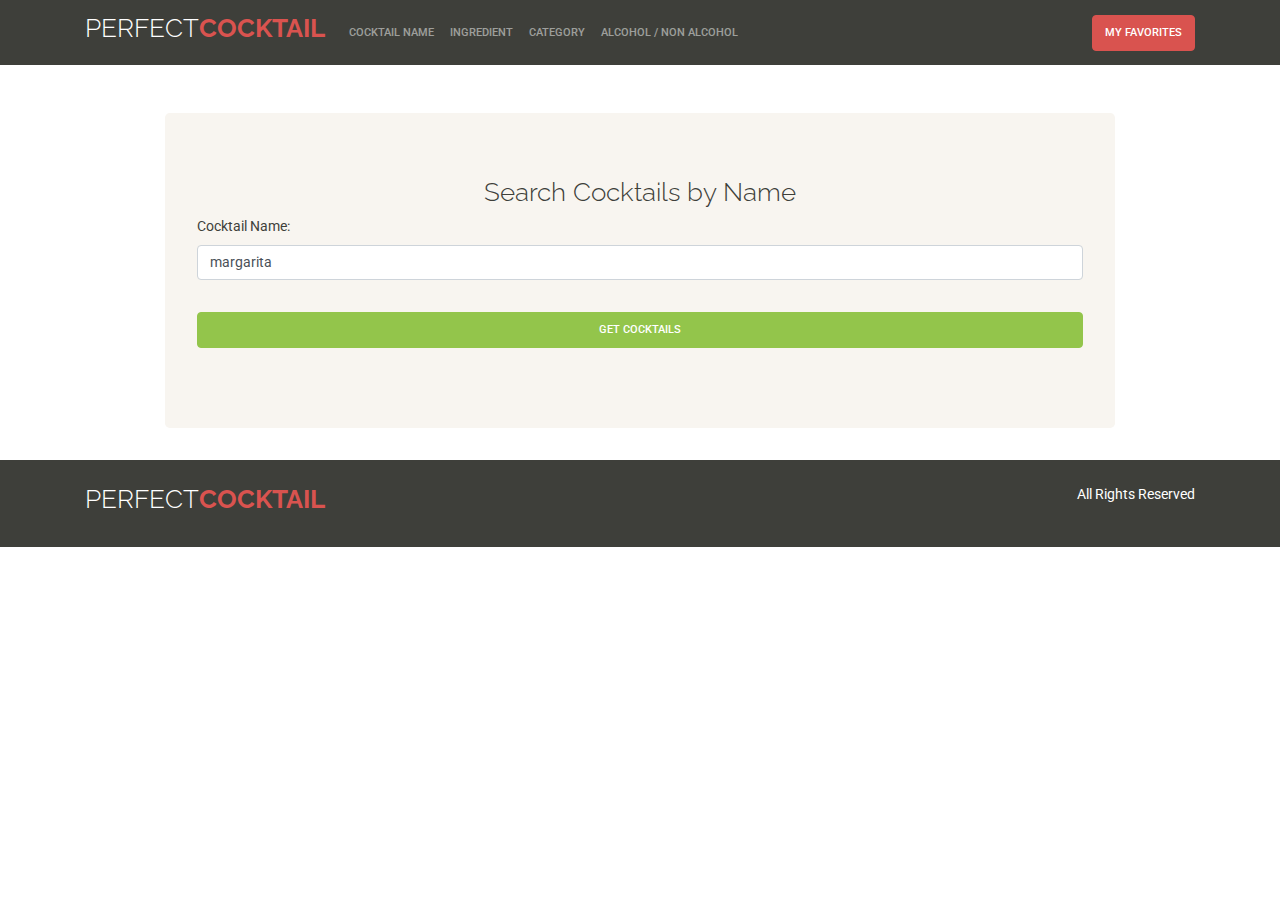
==== index.html @ c0814a93 "first commit" ====
<!DOCTYPE html>
<html lang="en">
<head>
    <meta charset="UTF-8">
    <meta name="viewport" content="width=device-width, initial-scale=1.0">
    <meta http-equiv="X-UA-Compatible" content="ie=edge">
    <title>Perfect Cocktail | Search by Name</title>
    <link rel="stylesheet" href="css/bootstrap.css">
    <link href="https://fonts.googleapis.com/css?family=Raleway:300,700,900" rel="stylesheet">
    <link rel="stylesheet" href="css/custom.css">
</head>
<body>

<nav class="navbar navbar-expand-lg navbar-dark bg-primary">
    <div class="container">
        <a class="navbar-brand text-uppercase" href="index.html">
            <h1 class="sitename">PERFECT<span>COCKTAIL</span> </h1>
        </a>
        <button class="navbar-toggler" type="button" data-toggle="collapse" data-target="#navbar" aria-controls="navbar" aria-expanded="false" aria-label="Toggle navigation">
            <span class="navbar-toggler-icon"></span>
        </button>
        <div class="collapse navbar-collapse" id="navbar">
                <ul class="navbar-nav mr-auto">
                    <li class="nav-item">
                        <a class="nav-link" href="index.html">Cocktail Name</a>
                    </li>
                    <li class="nav-item">
                        <a class="nav-link" href="ingredient.html">Ingredient</a>
                    </li>
                    <li class="nav-item">
                        <a class="nav-link" href="category.html">Category</a>
                    </li>
                    <li class="nav-item">
                        <a class="nav-link" href="filter-alcohol.html">Alcohol / Non Alcohol</a>
                    </li>
                </ul>
        </div>
        <div class="dropdown">
                <a href="favorites.html" class="btn btn-danger">
                       My Favorites
                </a>
        </div>
    </div>
</nav>

<div id="content" class="mt-5">
    <div class="container">
        <div class="row justify-content-center">
                <div class="jumbotron col-12 col-md-10">
                    <h1 class="text-center">Search Cocktails by Name</h1>

                    <div class="row">
                            <div class="col-12">
                                    <form action="#" id="search-form">
                                            <div class="form-group">
                                                    <label for="search">Cocktail Name:</label>
                                                    <input type="text" class="form-control" id="search" value= "margarita" placeholder="Eg. Margarita">
                                            </div>
                                            <div class="form-group pt-3">
                                                    <input type="hidden" id="type" value="name">

                                                    <button type="submit" class="btn btn-success d-block">
                                                        Get Cocktails
                                                    </button>
                                            </div>
                                    </form>
                                    
                            </div>

                            <div class="col-12 mt-5 results-wrapper" style="display:none;" >
                                <h1 class="text-center">Results: <span id="total"></span></h1>
                                <div id="results" class="mt-5 row" ></div>
                            </div>
                    </div>
                </div>
        </div>
    </div>
</div> <!--#content-->


<footer class="bg-primary p-4">
    <div class="container">
        <div class="row justify-content-between">
            <div class="col-md-4">
                <h1 class="sitename">PERFECT<span>COCKTAIL</span> </h1>
            </div>
            <div class="col-md-4">
                <p class="text-right">All Rights Reserved </p>
            </div>
        </div>
    </div>
</footer>


<script src="https://code.jquery.com/jquery-3.2.1.slim.min.js" integrity="sha384-KJ3o2DKtIkvYIK3UENzmM7KCkRr/rE9/Qpg6aAZGJwFDMVNA/GpGFF93hXpG5KkN" crossorigin="anonymous"></script>
<script src="https://cdnjs.cloudflare.com/ajax/libs/popper.js/1.12.9/umd/popper.min.js" integrity="sha384-ApNbgh9B+Y1QKtv3Rn7W3mgPxhU9K/ScQsAP7hUibX39j7fakFPskvXusvfa0b4Q" crossorigin="anonymous"></script>
<script src="https://maxcdn.bootstrapcdn.com/bootstrap/4.0.0/js/bootstrap.min.js" integrity="sha384-JZR6Spejh4U02d8jOt6vLEHfe/JQGiRRSQQxSfFWpi1MquVdAyjUar5+76PVCmYl" crossorigin="anonymous"></script>

<!-- Our Scripts-->
<script src="js/CocktailAPI.js"></script>
<script src="js/CocktailDB.js"></script>
<script src="js/UI.js"></script>
<script src="js/app.js"></script>

</body>
</html>
---- css/custom.css ----
.navbar-brand {
    font-size: 1.6rem;
}
.sitename {
    color:white;
    font-family: 'Raleway', sans-serif;
    font-weight: 300;
}
.sitename span {
    color: #d9534f!important;
    font-weight: 700;
}
thead {
    color: white;
}
.card {
    position: relative;
}
.card .favorite-btn {
    position: absolute;
    right: -18px;
    top: 18px;
    background-color: white;
    width: 35px!important;
    height: 35px;
    border-radius: 50%;
    font-size: 22px;
    padding-left: 10px;
    color: #29ABE0;
}

.is-favorite {
    background-color:#29ABE0!important;
    color: white!important;
}


h1 {
    font-family: 'Raleway', sans-serif;
    font-weight: 300;
    font-size: 1.6rem;
}
.card-title {
    font-family: 'Raleway', sans-serif;
    font-weight: 300;
    font-size: 1.2rem;
}
.btn {
    width:100%;
}
footer p{
    color:white!important;
}
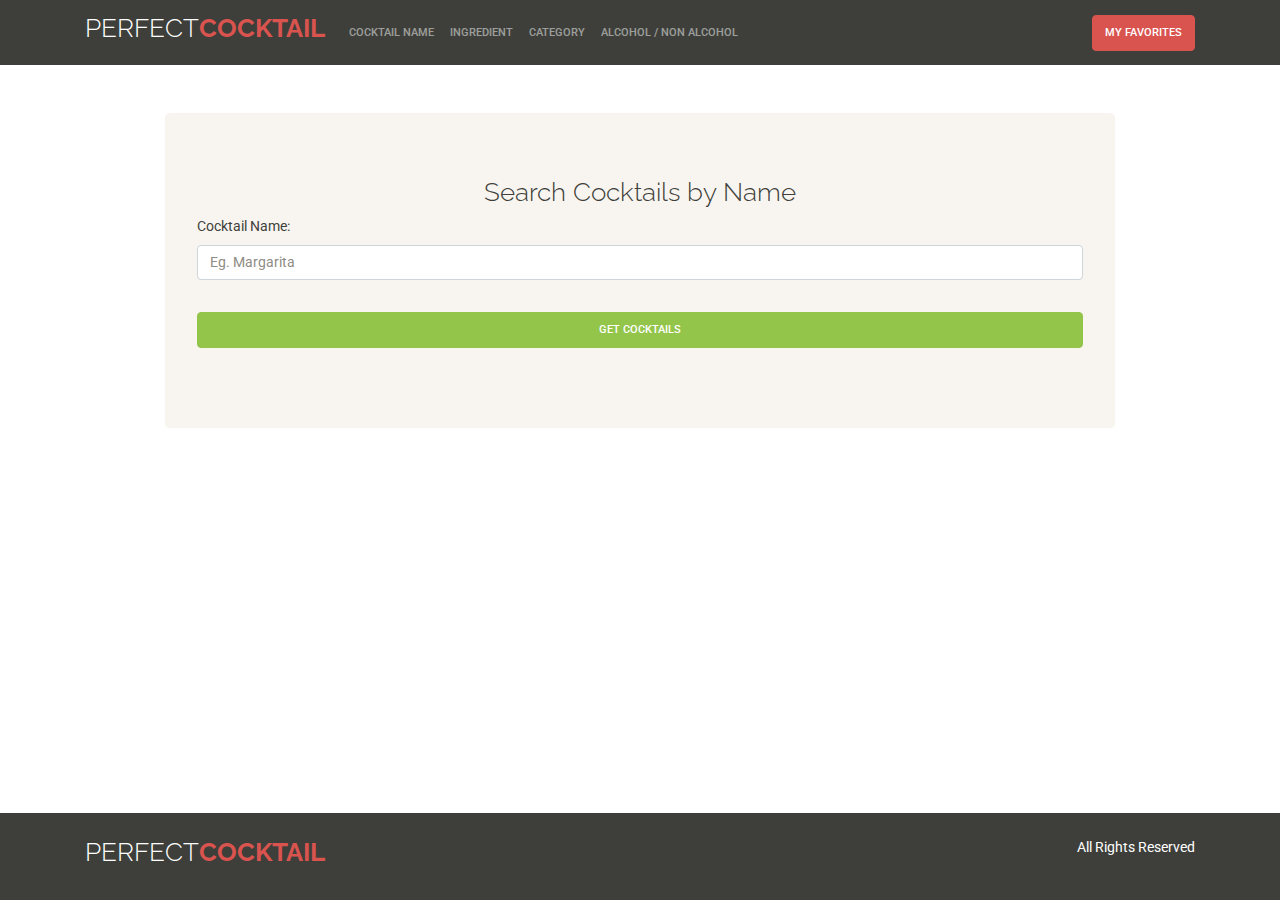
==== commit 18500686: "third and maybe final commit" ====
--- a/index.html
+++ b/index.html
@@ -54,7 +54,7 @@
                                     <form action="#" id="search-form">
                                             <div class="form-group">
                                                     <label for="search">Cocktail Name:</label>
-                                                    <input type="text" class="form-control" id="search" value= "margarita" placeholder="Eg. Margarita">
+                                                    <input type="text" class="form-control" id="search" value= "" placeholder="Eg. Margarita">
                                             </div>
                                             <div class="form-group pt-3">
                                                     <input type="hidden" id="type" value="name">
--- a/css/custom.css
+++ b/css/custom.css
@@ -51,3 +51,8 @@
 footer p{
     color:white!important;
 }
+footer{
+   position:absolute;
+   bottom:0;
+   width:100%;   
+}
